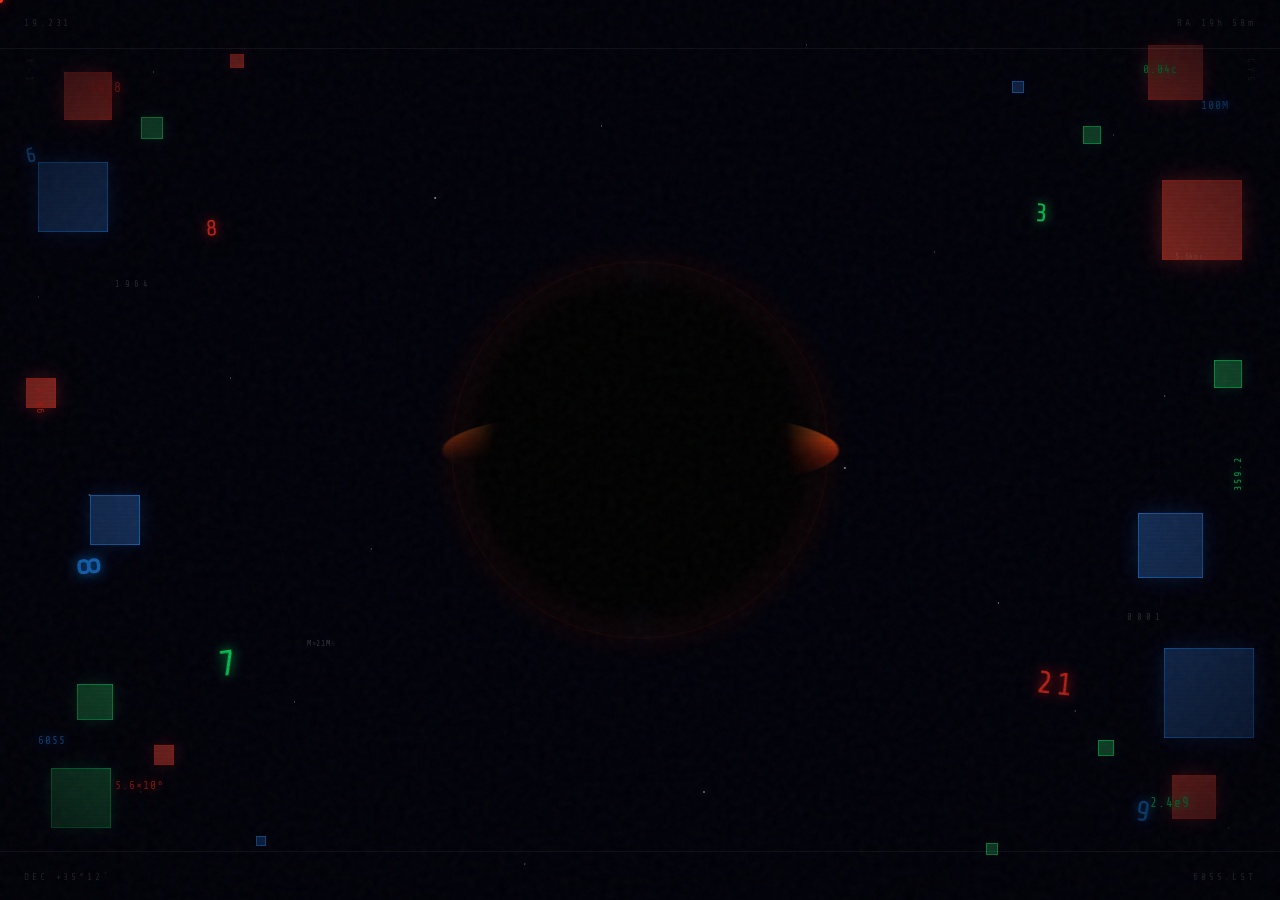
==== cygnus.html @ d70f7ec6 "Create cygnus.html" ====
<!DOCTYPE html>
<html lang="en">
<head>
<meta charset="UTF-8"/>
<meta name="viewport" content="width=device-width, initial-scale=1.0"/>
<title>CYGNUS X-1</title>
<style>
@import url('https://fonts.googleapis.com/css2?family=Share+Tech+Mono&family=Bebas+Neue&display=swap');

*, *::before, *::after { margin:0; padding:0; box-sizing:border-box; }

:root {
  --void: #00000a;
  --r: #c0392b;
  --g: #1a6b3a;
  --b: #1a3a6b;
  --r-bright: #ff2d1a;
  --g-bright: #00ff6a;
  --b-bright: #1a8fff;
  --dim: rgba(255,255,255,0.06);
  --num: rgba(255,255,255,0.18);
}

html, body {
  width: 100%; height: 100%;
  background: var(--void);
  overflow: hidden;
  font-family: 'Share Tech Mono', monospace;
  cursor: none;
}

/* ── CUSTOM CURSOR ── */
#cursor {
  position: fixed; width: 6px; height: 6px;
  background: var(--r-bright); border-radius: 50%;
  pointer-events: none; z-index: 9999;
  transform: translate(-50%, -50%);
  transition: width .1s, height .1s;
  box-shadow: 0 0 12px var(--r-bright), 0 0 30px rgba(255,45,26,0.4);
}

/* ── STAR FIELD ── */
#stars {
  position: fixed; inset: 0; z-index: 0;
  background:
    radial-gradient(1px 1px at 12% 8%, rgba(255,255,255,0.9) 0%, transparent 100%),
    radial-gradient(1px 1px at 87% 15%, rgba(255,255,255,0.7) 0%, transparent 100%),
    radial-gradient(1.5px 1.5px at 34% 22%, rgba(255,255,255,0.85) 0%, transparent 100%),
    radial-gradient(1px 1px at 63% 5%, rgba(255,255,255,0.6) 0%, transparent 100%),
    radial-gradient(1px 1px at 91% 44%, rgba(255,255,255,0.8) 0%, transparent 100%),
    radial-gradient(1.5px 1.5px at 7% 55%, rgba(255,255,255,0.7) 0%, transparent 100%),
    radial-gradient(1px 1px at 78% 67%, rgba(255,255,255,0.9) 0%, transparent 100%),
    radial-gradient(1px 1px at 23% 78%, rgba(255,255,255,0.6) 0%, transparent 100%),
    radial-gradient(1.5px 1.5px at 55% 88%, rgba(255,255,255,0.8) 0%, transparent 100%),
    radial-gradient(1px 1px at 96% 92%, rgba(255,255,255,0.7) 0%, transparent 100%),
    radial-gradient(1px 1px at 41% 96%, rgba(255,255,255,0.85) 0%, transparent 100%),
    radial-gradient(1px 1px at 3% 33%, rgba(255,255,255,0.5) 0%, transparent 100%),
    radial-gradient(2px 2px at 50% 50%, rgba(255,255,255,0.3) 0%, transparent 100%),
    radial-gradient(1px 1px at 18% 42%, rgba(200,220,255,0.6) 0%, transparent 100%),
    radial-gradient(1px 1px at 73% 28%, rgba(255,200,200,0.5) 0%, transparent 100%),
    radial-gradient(1px 1px at 29% 61%, rgba(200,255,220,0.5) 0%, transparent 100%),
    radial-gradient(1px 1px at 84% 79%, rgba(255,255,255,0.75) 0%, transparent 100%),
    radial-gradient(1px 1px at 47% 14%, rgba(255,255,255,0.65) 0%, transparent 100%),
    radial-gradient(1.5px 1.5px at 66% 52%, rgba(255,255,255,0.8) 0%, transparent 100%),
    radial-gradient(1px 1px at 11% 88%, rgba(255,255,255,0.55) 0%, transparent 100%);
  animation: starDrift 80s linear infinite;
}
@keyframes starDrift {
  from { transform: translateY(0); }
  to   { transform: translateY(-60px); }
}

/* ── ACCRETION DISK / BLACK HOLE ── */
#hole {
  position: fixed;
  left: 50%; top: 50%;
  transform: translate(-50%, -50%);
  z-index: 1;
  width: min(55vw, 55vh);
  height: min(55vw, 55vh);
}

/* Event horizon */
.event-horizon {
  position: absolute; inset: 0;
  border-radius: 50%;
  background: radial-gradient(circle at 50% 50%,
    #000 0%,
    #000 38%,
    rgba(0,0,0,0.98) 42%,
    transparent 60%
  );
  z-index: 10;
}

/* Glow rings around the singularity */
.glow-ring {
  position: absolute; border-radius: 50%;
  animation: pulse 4s ease-in-out infinite;
}
.glow-ring:nth-child(1) {
  inset: 30%; border: 1px solid rgba(255,120,20,0.6);
  box-shadow: 0 0 30px rgba(255,120,20,0.3), inset 0 0 30px rgba(255,120,20,0.1);
  animation-delay: 0s;
}
.glow-ring:nth-child(2) {
  inset: 22%; border: 1px solid rgba(255,60,10,0.35);
  box-shadow: 0 0 50px rgba(255,60,10,0.2);
  animation-delay: 1.2s;
}
.glow-ring:nth-child(3) {
  inset: 12%; border: 1px solid rgba(180,40,10,0.2);
  animation-delay: 2.4s;
}
@keyframes pulse {
  0%, 100% { opacity: 0.6; transform: scale(1); }
  50%       { opacity: 1;   transform: scale(1.015); }
}

/* Accretion disk — flat ellipse */
.disk {
  position: absolute; inset: 10%;
  border-radius: 50%;
  transform: rotateX(78deg) rotateZ(20deg);
  background: conic-gradient(
    from 0deg,
    rgba(255,200,80,0.0) 0%,
    rgba(255,150,40,0.7) 8%,
    rgba(255,80,20,0.9) 15%,
    rgba(200,40,10,0.6) 22%,
    rgba(100,20,5,0.2) 30%,
    rgba(0,0,0,0) 40%,
    rgba(0,0,0,0) 58%,
    rgba(60,10,2,0.2) 66%,
    rgba(180,60,15,0.7) 74%,
    rgba(255,130,40,0.85) 82%,
    rgba(255,200,80,0.5) 89%,
    rgba(255,200,80,0.0) 100%
  );
  animation: diskSpin 18s linear infinite;
  filter: blur(1px);
}
@keyframes diskSpin {
  from { transform: rotateX(78deg) rotateZ(20deg); }
  to   { transform: rotateX(78deg) rotateZ(380deg); }
}

/* Relativistic jet */
.jet {
  position: absolute; left: 50%; width: 2px;
  transform: translateX(-50%);
  border-radius: 2px;
  animation: jetFlicker 3s ease-in-out infinite;
}
.jet.top {
  bottom: 50%;
  height: 38%;
  background: linear-gradient(to top, rgba(26,143,255,0.8), transparent);
  box-shadow: 0 0 20px rgba(26,143,255,0.5), 0 0 60px rgba(26,143,255,0.2);
}
.jet.bottom {
  top: 50%;
  height: 38%;
  background: linear-gradient(to bottom, rgba(26,143,255,0.8), transparent);
  box-shadow: 0 0 20px rgba(26,143,255,0.5), 0 0 60px rgba(26,143,255,0.2);
}
@keyframes jetFlicker {
  0%,100% { opacity: 0.7; width: 2px; }
  50%     { opacity: 1;   width: 3px; }
}

/* ── GRAVITATIONAL LENSING HAZE ── */
.lens-haze {
  position: absolute; inset: -5%;
  border-radius: 50%;
  background: radial-gradient(ellipse at 50% 50%,
    transparent 34%,
    rgba(255,100,30,0.04) 40%,
    rgba(255,80,20,0.08) 46%,
    transparent 55%
  );
  animation: lensRotate 25s linear infinite;
}
@keyframes lensRotate {
  from { transform: rotate(0deg); }
  to   { transform: rotate(360deg); }
}

/* ── SQUARES ── */
.sq {
  position: fixed;
  z-index: 2;
  animation: sqFloat 6s ease-in-out infinite;
}
.sq::before {
  content: '';
  position: absolute; inset: 0;
}

/* RED squares */
.sq.r { background: var(--r); border: 1px solid var(--r-bright); }
.sq.r::after {
  content: '';
  position: absolute; inset: 0;
  box-shadow: 0 0 20px rgba(192,57,43,0.6), 0 0 60px rgba(192,57,43,0.2);
}

/* GREEN squares */
.sq.g { background: var(--g); border: 1px solid var(--g-bright); }
.sq.g::after {
  content: '';
  position: absolute; inset: 0;
  box-shadow: 0 0 20px rgba(26,107,58,0.6), 0 0 60px rgba(26,107,58,0.2);
}

/* BLUE squares */
.sq.b { background: var(--b); border: 1px solid var(--b-bright); }
.sq.b::after {
  content: '';
  position: absolute; inset: 0;
  box-shadow: 0 0 20px rgba(26,58,107,0.6), 0 0 60px rgba(26,58,107,0.2);
}

@keyframes sqFloat {
  0%,100% { transform: var(--rot) translateY(0px); }
  50%     { transform: var(--rot) translateY(-8px); }
}

/* Individual square positions & sizes & rotations */
/* TOP LEFT cluster */
.sq-1  { width:48px; height:48px; top:8vh;  left:5vw;  --rot:rotate(12deg);  animation-delay:0s;   }
.sq-2  { width:22px; height:22px; top:13vh; left:11vw; --rot:rotate(-25deg); animation-delay:.8s;  }
.sq-3  { width:70px; height:70px; top:18vh; left:3vw;  --rot:rotate(38deg);  animation-delay:1.5s; }
.sq-4  { width:14px; height:14px; top:6vh;  left:18vw; --rot:rotate(-7deg);  animation-delay:2.2s; }

/* TOP RIGHT cluster */
.sq-5  { width:55px; height:55px; top:5vh;  right:6vw;  --rot:rotate(-15deg); animation-delay:.4s;  }
.sq-6  { width:18px; height:18px; top:14vh; right:14vw; --rot:rotate(44deg);  animation-delay:1.1s; }
.sq-7  { width:80px; height:80px; top:20vh; right:3vw;  --rot:rotate(-30deg); animation-delay:2.0s; }
.sq-8  { width:12px; height:12px; top:9vh;  right:20vw; --rot:rotate(60deg);  animation-delay:.2s;  }

/* BOTTOM LEFT cluster */
.sq-9  { width:60px; height:60px; bottom:8vh;  left:4vw;  --rot:rotate(22deg);  animation-delay:1.8s; }
.sq-10 { width:20px; height:20px; bottom:15vh; left:12vw; --rot:rotate(-40deg); animation-delay:.6s;  }
.sq-11 { width:36px; height:36px; bottom:20vh; left:6vw;  --rot:rotate(55deg);  animation-delay:3.0s; }
.sq-12 { width:10px; height:10px; bottom:6vh;  left:20vw; --rot:rotate(-18deg); animation-delay:2.5s; }

/* BOTTOM RIGHT cluster */
.sq-13 { width:44px; height:44px; bottom:9vh;  right:5vw;  --rot:rotate(-35deg); animation-delay:.9s;  }
.sq-14 { width:16px; height:16px; bottom:16vh; right:13vw; --rot:rotate(28deg);  animation-delay:1.6s; }
.sq-15 { width:90px; height:90px; bottom:18vh; right:2vw;  --rot:rotate(12deg);  animation-delay:.3s;  }
.sq-16 { width:12px; height:12px; bottom:5vh;  right:22vw; --rot:rotate(-52deg); animation-delay:2.8s; }

/* SIDES — left mid */
.sq-17 { width:30px; height:30px; top:42vh; left:2vw;  --rot:rotate(47deg);  animation-delay:1.2s; }
.sq-18 { width:50px; height:50px; top:55vh; left:7vw;  --rot:rotate(-20deg); animation-delay:.5s;  }

/* SIDES — right mid */
.sq-19 { width:28px; height:28px; top:40vh; right:3vw;  --rot:rotate(-60deg); animation-delay:2.1s; }
.sq-20 { width:65px; height:65px; top:57vh; right:6vw;  --rot:rotate(18deg);  animation-delay:.7s;  }

/* ── NUMBERS ── */
.num {
  position: fixed;
  font-family: 'Share Tech Mono', monospace;
  letter-spacing: 0.08em;
  z-index: 3;
  animation: numPulse 5s ease-in-out infinite;
  user-select: none;
  pointer-events: none;
}
.num.r { color: var(--r-bright); text-shadow: 0 0 12px var(--r-bright), 0 0 30px rgba(255,45,26,0.4); }
.num.g { color: var(--g-bright); text-shadow: 0 0 12px var(--g-bright), 0 0 30px rgba(0,255,106,0.3); }
.num.b { color: var(--b-bright); text-shadow: 0 0 12px var(--b-bright), 0 0 30px rgba(26,143,255,0.4); }
.num.w { color: rgba(255,255,255,0.22); text-shadow: none; }

@keyframes numPulse {
  0%,100% { opacity: 0.7; }
  50%     { opacity: 1; }
}

/* ── SCANLINES OVERLAY ── */
#scanlines {
  position: fixed; inset: 0; z-index: 20;
  background: repeating-linear-gradient(
    to bottom,
    transparent,
    transparent 2px,
    rgba(0,0,0,0.04) 2px,
    rgba(0,0,0,0.04) 4px
  );
  pointer-events: none;
}

/* ── VIGNETTE ── */
#vignette {
  position: fixed; inset: 0; z-index: 4;
  background: radial-gradient(ellipse at 50% 50%,
    transparent 40%,
    rgba(0,0,8,0.6) 80%,
    rgba(0,0,8,0.95) 100%
  );
  pointer-events: none;
}

/* ── GRAIN ── */
#grain {
  position: fixed; inset: -50%; z-index: 21;
  width: 200%; height: 200%;
  opacity: 0.035;
  background-image: url("data:image/svg+xml,%3Csvg viewBox='0 0 256 256' xmlns='http://www.w3.org/2000/svg'%3E%3Cfilter id='noise'%3E%3CfeTurbulence type='fractalNoise' baseFrequency='0.9' numOctaves='4' stitchTiles='stitch'/%3E%3C/filter%3E%3Crect width='100%25' height='100%25' filter='url(%23noise)'/%3E%3C/svg%3E");
  animation: grainShift 0.12s steps(1) infinite;
  pointer-events: none;
}
@keyframes grainShift {
  0%   { transform: translate(0,0); }
  25%  { transform: translate(-2%,-1%); }
  50%  { transform: translate(1%,2%); }
  75%  { transform: translate(2%,-2%); }
  100% { transform: translate(-1%,1%); }
}

/* ── DATA LINES — top & bottom HUD strips ── */
.hud-line {
  position: fixed; left: 0; right: 0;
  height: 1px; background: rgba(255,255,255,0.06);
  z-index: 5;
}
.hud-line.top    { top: 48px; }
.hud-line.bottom { bottom: 48px; }

.hud-num {
  position: fixed;
  font-size: 0.6rem; letter-spacing: 0.3em;
  color: rgba(255,255,255,0.12);
  font-family: 'Share Tech Mono', monospace;
  z-index: 5; pointer-events: none;
}
</style>
</head>
<body>

<div id="cursor"></div>
<div id="stars"></div>
<div id="vignette"></div>
<div id="scanlines"></div>
<div id="grain"></div>

<!-- HUD lines -->
<div class="hud-line top"></div>
<div class="hud-line bottom"></div>

<!-- HUD corner numbers -->
<div class="hud-num" style="top:18px; left:24px;">19.231</div>
<div class="hud-num" style="top:18px; right:24px;">RA 19h 58m</div>
<div class="hud-num" style="bottom:18px; left:24px;">DEC +35°12′</div>
<div class="hud-num" style="bottom:18px; right:24px;">6055.LST</div>
<div class="hud-num" style="top:58px; left:24px; writing-mode:vertical-lr; letter-spacing:0.4em; opacity:0.5;">X-1</div>
<div class="hud-num" style="top:58px; right:24px; writing-mode:vertical-lr; letter-spacing:0.4em; opacity:0.5;">CYG</div>

<!-- BLACK HOLE -->
<div id="hole">
  <div class="lens-haze"></div>
  <div class="disk"></div>
  <div class="glow-ring"></div>
  <div class="glow-ring"></div>
  <div class="glow-ring"></div>
  <div class="jet top"></div>
  <div class="jet bottom"></div>
  <div class="event-horizon"></div>
</div>

<!-- RED squares -->
<div class="sq r sq-1"></div>
<div class="sq r sq-5"></div>
<div class="sq r sq-10"></div>
<div class="sq r sq-13"></div>
<div class="sq r sq-17"></div>
<div class="sq r sq-7"></div>

<!-- GREEN squares -->
<div class="sq g sq-2"></div>
<div class="sq g sq-6"></div>
<div class="sq g sq-9"></div>
<div class="sq g sq-14"></div>
<div class="sq g sq-19"></div>
<div class="sq g sq-11"></div>

<!-- BLUE squares -->
<div class="sq b sq-3"></div>
<div class="sq b sq-8"></div>
<div class="sq b sq-12"></div>
<div class="sq b sq-15"></div>
<div class="sq b sq-18"></div>
<div class="sq b sq-20"></div>

<!-- Small accent squares -->
<div class="sq r sq-4"></div>
<div class="sq g sq-16"></div>

<!-- NUMBERS — red -->
<div class="num r" style="top:9vh;  left:7vw;   font-size:clamp(0.55rem,1vw,0.8rem); animation-delay:0s;">14.8</div>
<div class="num r" style="top:24vh; left:16vw;  font-size:clamp(0.9rem,1.8vw,1.4rem);  animation-delay:1s; transform:rotate(-4deg);">8</div>
<div class="num r" style="bottom:12vh; left:9vw; font-size:clamp(0.55rem,0.9vw,0.75rem); animation-delay:.5s;">5.6×10⁶</div>
<div class="num r" style="bottom:22vh; right:16vw; font-size:clamp(1.2rem,2.5vw,2rem); animation-delay:2s; transform:rotate(6deg);">21</div>
<div class="num r" style="top:44vh; left:1.5vw; font-size:clamp(0.5rem,0.8vw,0.7rem); animation-delay:3s; transform:rotate(90deg) translateY(-8px);">1.86</div>

<!-- NUMBERS — green -->
<div class="num g" style="top:7vh;  right:8vw;  font-size:clamp(0.55rem,0.9vw,0.75rem); animation-delay:.3s;">0.04c</div>
<div class="num g" style="top:22vh; right:18vw; font-size:clamp(1rem,2vw,1.6rem); animation-delay:1.4s; transform:rotate(3deg);">3</div>
<div class="num g" style="bottom:10vh; right:7vw; font-size:clamp(0.6rem,1vw,0.8rem); animation-delay:.9s;">2.4e9</div>
<div class="num g" style="bottom:24vh; left:17vw; font-size:clamp(1.4rem,2.8vw,2.2rem); animation-delay:2.5s; transform:rotate(-8deg);">7</div>
<div class="num g" style="top:52vh;  right:2vw; font-size:clamp(0.5rem,0.8vw,0.65rem); animation-delay:1.8s; transform:rotate(-90deg);">359.2</div>

<!-- NUMBERS — blue -->
<div class="num b" style="top:16vh; left:2vw;  font-size:clamp(0.9rem,1.6vw,1.3rem); animation-delay:.7s; transform:rotate(-12deg);">6</div>
<div class="num b" style="top:11vh; right:4vw; font-size:clamp(0.55rem,0.9vw,0.75rem); animation-delay:2.2s;">100M</div>
<div class="num b" style="bottom:17vh; left:3vw; font-size:clamp(0.5rem,0.85vw,0.7rem); animation-delay:1.1s;">6055</div>
<div class="num b" style="bottom:8vh;  right:10vw; font-size:clamp(1.1rem,2.2vw,1.8rem); animation-delay:.4s; transform:rotate(10deg);">9</div>
<div class="num b" style="top:60vh; left:6vw; font-size:clamp(1.8rem,3.5vw,2.8rem); animation-delay:3.2s; transform:rotate(-5deg);">∞</div>

<!-- NUMBERS — dim white (data texture) -->
<div class="num w" style="top:31vh; left:9vw;  font-size:0.55rem; animation-delay:.2s; letter-spacing:0.5em;">1964</div>
<div class="num w" style="top:68vh; right:9vw; font-size:0.55rem; animation-delay:1.5s; letter-spacing:0.5em;">0001</div>
<div class="num w" style="bottom:28vh; left:24vw; font-size:0.5rem; animation-delay:2.8s;">M≈21M☉</div>
<div class="num w" style="top:28vh; right:6vw;  font-size:0.5rem; animation-delay:.6s;">5.6kpc</div>

<script>
// Cursor
const cursor = document.getElementById('cursor');
document.addEventListener('mousemove', e => {
  cursor.style.left = e.clientX + 'px';
  cursor.style.top  = e.clientY + 'px';
});

// Subtle parallax on mouse move — hole drifts slightly
const hole = document.getElementById('hole');
document.addEventListener('mousemove', e => {
  const dx = (e.clientX / window.innerWidth  - 0.5) * 18;
  const dy = (e.clientY / window.innerHeight - 0.5) * 14;
  hole.style.transform = `translate(calc(-50% + ${dx}px), calc(-50% + ${dy}px))`;
});

// Squares subtle parallax — different depth layers
const sqs = document.querySelectorAll('.sq');
document.addEventListener('mousemove', e => {
  const dx = (e.clientX / window.innerWidth  - 0.5);
  const dy = (e.clientY / window.innerHeight - 0.5);
  sqs.forEach((sq, i) => {
    const depth = (i % 3 + 1) * 6;
    const baseRot = sq.style.getPropertyValue('--rot') || 'rotate(0deg)';
    sq.style.marginLeft = (dx * depth) + 'px';
    sq.style.marginTop  = (dy * depth) + 'px';
  });
});
</script>
</body>
</html>
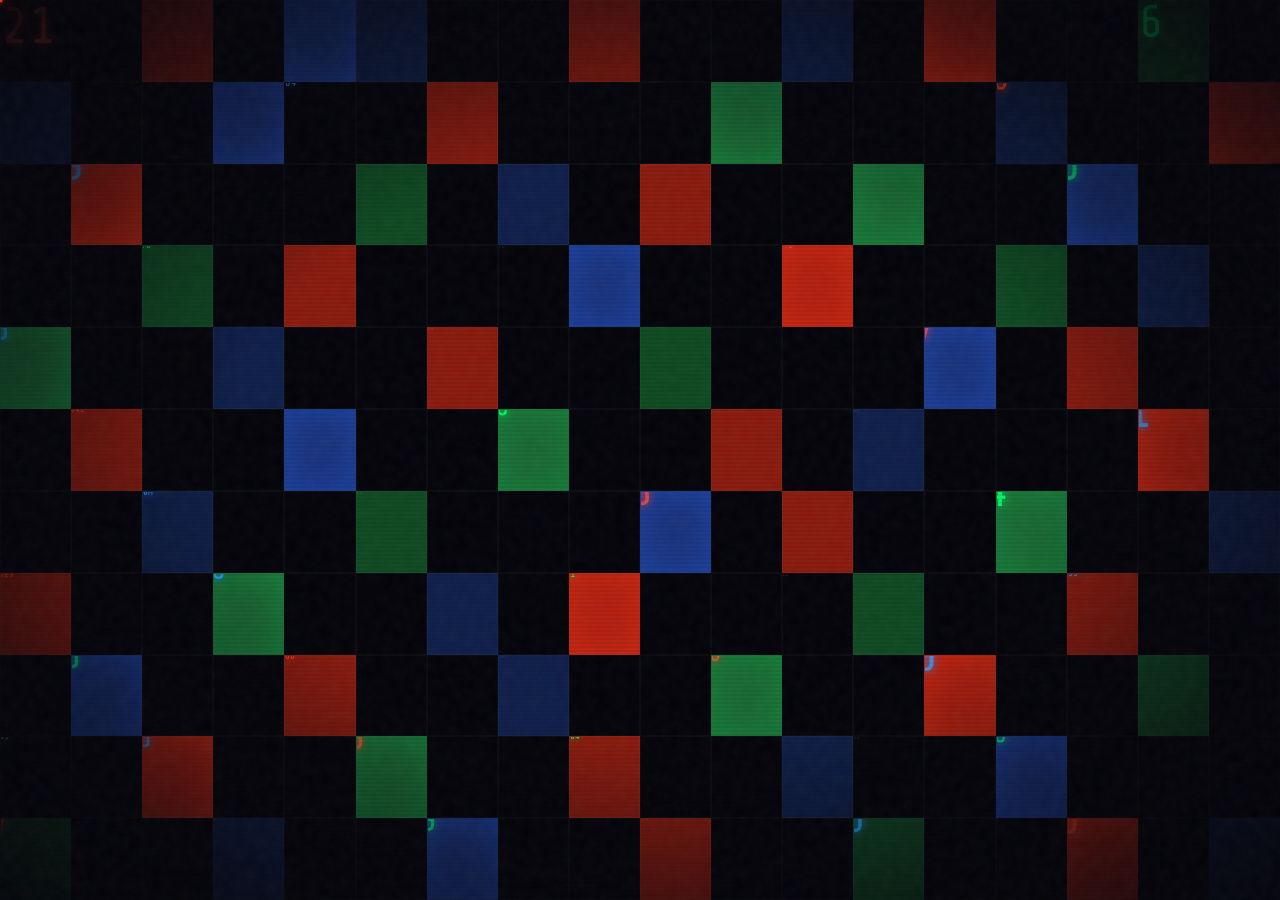
==== commit abd7db33: "Update cygnus.html" ====
--- a/cygnus.html
+++ b/cygnus.html
@@ -4,455 +4,281 @@
 <meta charset="UTF-8"/>
 <meta name="viewport" content="width=device-width, initial-scale=1.0"/>
 <title>CYGNUS X-1</title>
+<link href="https://fonts.googleapis.com/css2?family=Share+Tech+Mono&display=swap" rel="stylesheet">
 <style>
-@import url('https://fonts.googleapis.com/css2?family=Share+Tech+Mono&family=Bebas+Neue&display=swap');
-
 *, *::before, *::after { margin:0; padding:0; box-sizing:border-box; }
 
-:root {
-  --void: #00000a;
-  --r: #c0392b;
-  --g: #1a6b3a;
-  --b: #1a3a6b;
-  --r-bright: #ff2d1a;
-  --g-bright: #00ff6a;
-  --b-bright: #1a8fff;
-  --dim: rgba(255,255,255,0.06);
-  --num: rgba(255,255,255,0.18);
-}
-
 html, body {
-  width: 100%; height: 100%;
-  background: var(--void);
-  overflow: hidden;
-  font-family: 'Share Tech Mono', monospace;
-  cursor: none;
-}
-
-/* ── CUSTOM CURSOR ── */
+  width:100%; height:100%;
+  background:#04040a;
+  overflow:hidden;
+  font-family:'Share Tech Mono', monospace;
+  cursor:none;
+}
+
 #cursor {
-  position: fixed; width: 6px; height: 6px;
-  background: var(--r-bright); border-radius: 50%;
-  pointer-events: none; z-index: 9999;
-  transform: translate(-50%, -50%);
-  transition: width .1s, height .1s;
-  box-shadow: 0 0 12px var(--r-bright), 0 0 30px rgba(255,45,26,0.4);
-}
-
-/* ── STAR FIELD ── */
-#stars {
-  position: fixed; inset: 0; z-index: 0;
-  background:
-    radial-gradient(1px 1px at 12% 8%, rgba(255,255,255,0.9) 0%, transparent 100%),
-    radial-gradient(1px 1px at 87% 15%, rgba(255,255,255,0.7) 0%, transparent 100%),
-    radial-gradient(1.5px 1.5px at 34% 22%, rgba(255,255,255,0.85) 0%, transparent 100%),
-    radial-gradient(1px 1px at 63% 5%, rgba(255,255,255,0.6) 0%, transparent 100%),
-    radial-gradient(1px 1px at 91% 44%, rgba(255,255,255,0.8) 0%, transparent 100%),
-    radial-gradient(1.5px 1.5px at 7% 55%, rgba(255,255,255,0.7) 0%, transparent 100%),
-    radial-gradient(1px 1px at 78% 67%, rgba(255,255,255,0.9) 0%, transparent 100%),
-    radial-gradient(1px 1px at 23% 78%, rgba(255,255,255,0.6) 0%, transparent 100%),
-    radial-gradient(1.5px 1.5px at 55% 88%, rgba(255,255,255,0.8) 0%, transparent 100%),
-    radial-gradient(1px 1px at 96% 92%, rgba(255,255,255,0.7) 0%, transparent 100%),
-    radial-gradient(1px 1px at 41% 96%, rgba(255,255,255,0.85) 0%, transparent 100%),
-    radial-gradient(1px 1px at 3% 33%, rgba(255,255,255,0.5) 0%, transparent 100%),
-    radial-gradient(2px 2px at 50% 50%, rgba(255,255,255,0.3) 0%, transparent 100%),
-    radial-gradient(1px 1px at 18% 42%, rgba(200,220,255,0.6) 0%, transparent 100%),
-    radial-gradient(1px 1px at 73% 28%, rgba(255,200,200,0.5) 0%, transparent 100%),
-    radial-gradient(1px 1px at 29% 61%, rgba(200,255,220,0.5) 0%, transparent 100%),
-    radial-gradient(1px 1px at 84% 79%, rgba(255,255,255,0.75) 0%, transparent 100%),
-    radial-gradient(1px 1px at 47% 14%, rgba(255,255,255,0.65) 0%, transparent 100%),
-    radial-gradient(1.5px 1.5px at 66% 52%, rgba(255,255,255,0.8) 0%, transparent 100%),
-    radial-gradient(1px 1px at 11% 88%, rgba(255,255,255,0.55) 0%, transparent 100%);
-  animation: starDrift 80s linear infinite;
-}
-@keyframes starDrift {
-  from { transform: translateY(0); }
-  to   { transform: translateY(-60px); }
-}
-
-/* ── ACCRETION DISK / BLACK HOLE ── */
-#hole {
-  position: fixed;
-  left: 50%; top: 50%;
-  transform: translate(-50%, -50%);
-  z-index: 1;
-  width: min(55vw, 55vh);
-  height: min(55vw, 55vh);
-}
-
-/* Event horizon */
-.event-horizon {
-  position: absolute; inset: 0;
-  border-radius: 50%;
-  background: radial-gradient(circle at 50% 50%,
-    #000 0%,
-    #000 38%,
-    rgba(0,0,0,0.98) 42%,
-    transparent 60%
+  position:fixed; width:5px; height:5px;
+  background:#ff2d1a; border-radius:50%;
+  pointer-events:none; z-index:9999;
+  transform:translate(-50%,-50%);
+  box-shadow:0 0 10px #ff2d1a, 0 0 24px rgba(255,45,26,0.5);
+}
+
+/* ── CANVAS ── */
+#c {
+  position:fixed; inset:0;
+  display:grid;
+  grid-template-columns: repeat(18, 1fr);
+  grid-template-rows: repeat(11, 1fr);
+  gap:0;
+}
+
+/* Each cell */
+.cell {
+  position:relative;
+  border:1px solid rgba(255,255,255,0.028);
+  overflow:hidden;
+}
+
+/* ── SQUARE FILLS ── */
+.fill-r  { background:#8b1a0e; }
+.fill-rb { background:#b52010; }
+.fill-g  { background:#0e4a22; }
+.fill-gb { background:#1a6b34; }
+.fill-b  { background:#0e1f4a; }
+.fill-bb { background:#1a3580; }
+.fill-v  { background:transparent; }
+
+/* Glow on colored cells */
+.fill-rb::after { content:''; position:absolute; inset:0; box-shadow:inset 0 0 30px rgba(255,60,20,0.3); }
+.fill-gb::after { content:''; position:absolute; inset:0; box-shadow:inset 0 0 30px rgba(0,200,80,0.25); }
+.fill-bb::after { content:''; position:absolute; inset:0; box-shadow:inset 0 0 30px rgba(30,100,255,0.3); }
+
+/* Numbers inside cells */
+.cell .n {
+  position:absolute;
+  font-family:'Share Tech Mono', monospace;
+  line-height:1;
+  user-select:none; pointer-events:none;
+}
+.n.r  { color:#ff4422; text-shadow:0 0 8px #ff2d1a; }
+.n.g  { color:#00ff6a; text-shadow:0 0 8px #00cc55; }
+.n.b  { color:#2a9fff; text-shadow:0 0 8px #1a7fff; }
+.n.w  { color:rgba(255,255,255,0.35); }
+.n.dw { color:rgba(255,255,255,0.10); }
+
+/* Diagonal accent lines inside cells */
+.cell.diag::before {
+  content:'';
+  position:absolute; inset:0;
+  background: linear-gradient(
+    var(--diag-angle, 135deg),
+    transparent 48%,
+    var(--diag-color, rgba(255,255,255,0.06)) 48%,
+    var(--diag-color, rgba(255,255,255,0.06)) 52%,
+    transparent 52%
   );
-  z-index: 10;
-}
-
-/* Glow rings around the singularity */
-.glow-ring {
-  position: absolute; border-radius: 50%;
-  animation: pulse 4s ease-in-out infinite;
-}
-.glow-ring:nth-child(1) {
-  inset: 30%; border: 1px solid rgba(255,120,20,0.6);
-  box-shadow: 0 0 30px rgba(255,120,20,0.3), inset 0 0 30px rgba(255,120,20,0.1);
-  animation-delay: 0s;
-}
-.glow-ring:nth-child(2) {
-  inset: 22%; border: 1px solid rgba(255,60,10,0.35);
-  box-shadow: 0 0 50px rgba(255,60,10,0.2);
-  animation-delay: 1.2s;
-}
-.glow-ring:nth-child(3) {
-  inset: 12%; border: 1px solid rgba(180,40,10,0.2);
-  animation-delay: 2.4s;
-}
-@keyframes pulse {
-  0%, 100% { opacity: 0.6; transform: scale(1); }
-  50%       { opacity: 1;   transform: scale(1.015); }
-}
-
-/* Accretion disk — flat ellipse */
-.disk {
-  position: absolute; inset: 10%;
-  border-radius: 50%;
-  transform: rotateX(78deg) rotateZ(20deg);
-  background: conic-gradient(
-    from 0deg,
-    rgba(255,200,80,0.0) 0%,
-    rgba(255,150,40,0.7) 8%,
-    rgba(255,80,20,0.9) 15%,
-    rgba(200,40,10,0.6) 22%,
-    rgba(100,20,5,0.2) 30%,
-    rgba(0,0,0,0) 40%,
-    rgba(0,0,0,0) 58%,
-    rgba(60,10,2,0.2) 66%,
-    rgba(180,60,15,0.7) 74%,
-    rgba(255,130,40,0.85) 82%,
-    rgba(255,200,80,0.5) 89%,
-    rgba(255,200,80,0.0) 100%
-  );
-  animation: diskSpin 18s linear infinite;
-  filter: blur(1px);
-}
-@keyframes diskSpin {
-  from { transform: rotateX(78deg) rotateZ(20deg); }
-  to   { transform: rotateX(78deg) rotateZ(380deg); }
-}
-
-/* Relativistic jet */
-.jet {
-  position: absolute; left: 50%; width: 2px;
-  transform: translateX(-50%);
-  border-radius: 2px;
-  animation: jetFlicker 3s ease-in-out infinite;
-}
-.jet.top {
-  bottom: 50%;
-  height: 38%;
-  background: linear-gradient(to top, rgba(26,143,255,0.8), transparent);
-  box-shadow: 0 0 20px rgba(26,143,255,0.5), 0 0 60px rgba(26,143,255,0.2);
-}
-.jet.bottom {
-  top: 50%;
-  height: 38%;
-  background: linear-gradient(to bottom, rgba(26,143,255,0.8), transparent);
-  box-shadow: 0 0 20px rgba(26,143,255,0.5), 0 0 60px rgba(26,143,255,0.2);
-}
-@keyframes jetFlicker {
-  0%,100% { opacity: 0.7; width: 2px; }
-  50%     { opacity: 1;   width: 3px; }
-}
-
-/* ── GRAVITATIONAL LENSING HAZE ── */
-.lens-haze {
-  position: absolute; inset: -5%;
-  border-radius: 50%;
-  background: radial-gradient(ellipse at 50% 50%,
-    transparent 34%,
-    rgba(255,100,30,0.04) 40%,
-    rgba(255,80,20,0.08) 46%,
-    transparent 55%
-  );
-  animation: lensRotate 25s linear infinite;
-}
-@keyframes lensRotate {
-  from { transform: rotate(0deg); }
-  to   { transform: rotate(360deg); }
-}
-
-/* ── SQUARES ── */
-.sq {
-  position: fixed;
-  z-index: 2;
-  animation: sqFloat 6s ease-in-out infinite;
-}
-.sq::before {
-  content: '';
-  position: absolute; inset: 0;
-}
-
-/* RED squares */
-.sq.r { background: var(--r); border: 1px solid var(--r-bright); }
-.sq.r::after {
-  content: '';
-  position: absolute; inset: 0;
-  box-shadow: 0 0 20px rgba(192,57,43,0.6), 0 0 60px rgba(192,57,43,0.2);
-}
-
-/* GREEN squares */
-.sq.g { background: var(--g); border: 1px solid var(--g-bright); }
-.sq.g::after {
-  content: '';
-  position: absolute; inset: 0;
-  box-shadow: 0 0 20px rgba(26,107,58,0.6), 0 0 60px rgba(26,107,58,0.2);
-}
-
-/* BLUE squares */
-.sq.b { background: var(--b); border: 1px solid var(--b-bright); }
-.sq.b::after {
-  content: '';
-  position: absolute; inset: 0;
-  box-shadow: 0 0 20px rgba(26,58,107,0.6), 0 0 60px rgba(26,58,107,0.2);
-}
-
-@keyframes sqFloat {
-  0%,100% { transform: var(--rot) translateY(0px); }
-  50%     { transform: var(--rot) translateY(-8px); }
-}
-
-/* Individual square positions & sizes & rotations */
-/* TOP LEFT cluster */
-.sq-1  { width:48px; height:48px; top:8vh;  left:5vw;  --rot:rotate(12deg);  animation-delay:0s;   }
-.sq-2  { width:22px; height:22px; top:13vh; left:11vw; --rot:rotate(-25deg); animation-delay:.8s;  }
-.sq-3  { width:70px; height:70px; top:18vh; left:3vw;  --rot:rotate(38deg);  animation-delay:1.5s; }
-.sq-4  { width:14px; height:14px; top:6vh;  left:18vw; --rot:rotate(-7deg);  animation-delay:2.2s; }
-
-/* TOP RIGHT cluster */
-.sq-5  { width:55px; height:55px; top:5vh;  right:6vw;  --rot:rotate(-15deg); animation-delay:.4s;  }
-.sq-6  { width:18px; height:18px; top:14vh; right:14vw; --rot:rotate(44deg);  animation-delay:1.1s; }
-.sq-7  { width:80px; height:80px; top:20vh; right:3vw;  --rot:rotate(-30deg); animation-delay:2.0s; }
-.sq-8  { width:12px; height:12px; top:9vh;  right:20vw; --rot:rotate(60deg);  animation-delay:.2s;  }
-
-/* BOTTOM LEFT cluster */
-.sq-9  { width:60px; height:60px; bottom:8vh;  left:4vw;  --rot:rotate(22deg);  animation-delay:1.8s; }
-.sq-10 { width:20px; height:20px; bottom:15vh; left:12vw; --rot:rotate(-40deg); animation-delay:.6s;  }
-.sq-11 { width:36px; height:36px; bottom:20vh; left:6vw;  --rot:rotate(55deg);  animation-delay:3.0s; }
-.sq-12 { width:10px; height:10px; bottom:6vh;  left:20vw; --rot:rotate(-18deg); animation-delay:2.5s; }
-
-/* BOTTOM RIGHT cluster */
-.sq-13 { width:44px; height:44px; bottom:9vh;  right:5vw;  --rot:rotate(-35deg); animation-delay:.9s;  }
-.sq-14 { width:16px; height:16px; bottom:16vh; right:13vw; --rot:rotate(28deg);  animation-delay:1.6s; }
-.sq-15 { width:90px; height:90px; bottom:18vh; right:2vw;  --rot:rotate(12deg);  animation-delay:.3s;  }
-.sq-16 { width:12px; height:12px; bottom:5vh;  right:22vw; --rot:rotate(-52deg); animation-delay:2.8s; }
-
-/* SIDES — left mid */
-.sq-17 { width:30px; height:30px; top:42vh; left:2vw;  --rot:rotate(47deg);  animation-delay:1.2s; }
-.sq-18 { width:50px; height:50px; top:55vh; left:7vw;  --rot:rotate(-20deg); animation-delay:.5s;  }
-
-/* SIDES — right mid */
-.sq-19 { width:28px; height:28px; top:40vh; right:3vw;  --rot:rotate(-60deg); animation-delay:2.1s; }
-.sq-20 { width:65px; height:65px; top:57vh; right:6vw;  --rot:rotate(18deg);  animation-delay:.7s;  }
-
-/* ── NUMBERS ── */
-.num {
-  position: fixed;
-  font-family: 'Share Tech Mono', monospace;
-  letter-spacing: 0.08em;
-  z-index: 3;
-  animation: numPulse 5s ease-in-out infinite;
-  user-select: none;
-  pointer-events: none;
-}
-.num.r { color: var(--r-bright); text-shadow: 0 0 12px var(--r-bright), 0 0 30px rgba(255,45,26,0.4); }
-.num.g { color: var(--g-bright); text-shadow: 0 0 12px var(--g-bright), 0 0 30px rgba(0,255,106,0.3); }
-.num.b { color: var(--b-bright); text-shadow: 0 0 12px var(--b-bright), 0 0 30px rgba(26,143,255,0.4); }
-.num.w { color: rgba(255,255,255,0.22); text-shadow: none; }
-
-@keyframes numPulse {
-  0%,100% { opacity: 0.7; }
-  50%     { opacity: 1; }
-}
-
-/* ── SCANLINES OVERLAY ── */
-#scanlines {
-  position: fixed; inset: 0; z-index: 20;
+}
+
+/* Scanlines */
+#scan {
+  position:fixed; inset:0; z-index:50; pointer-events:none;
   background: repeating-linear-gradient(
     to bottom,
-    transparent,
-    transparent 2px,
-    rgba(0,0,0,0.04) 2px,
-    rgba(0,0,0,0.04) 4px
+    transparent, transparent 2px,
+    rgba(0,0,0,0.06) 2px, rgba(0,0,0,0.06) 4px
   );
-  pointer-events: none;
-}
-
-/* ── VIGNETTE ── */
-#vignette {
-  position: fixed; inset: 0; z-index: 4;
+}
+
+/* Vignette */
+#vig {
+  position:fixed; inset:0; z-index:49; pointer-events:none;
   background: radial-gradient(ellipse at 50% 50%,
-    transparent 40%,
-    rgba(0,0,8,0.6) 80%,
-    rgba(0,0,8,0.95) 100%
+    transparent 45%,
+    rgba(4,4,10,0.7) 80%,
+    rgba(4,4,10,0.97) 100%
   );
-  pointer-events: none;
-}
-
-/* ── GRAIN ── */
+}
+
+/* Grain */
 #grain {
-  position: fixed; inset: -50%; z-index: 21;
-  width: 200%; height: 200%;
-  opacity: 0.035;
-  background-image: url("data:image/svg+xml,%3Csvg viewBox='0 0 256 256' xmlns='http://www.w3.org/2000/svg'%3E%3Cfilter id='noise'%3E%3CfeTurbulence type='fractalNoise' baseFrequency='0.9' numOctaves='4' stitchTiles='stitch'/%3E%3C/filter%3E%3Crect width='100%25' height='100%25' filter='url(%23noise)'/%3E%3C/svg%3E");
-  animation: grainShift 0.12s steps(1) infinite;
-  pointer-events: none;
-}
-@keyframes grainShift {
-  0%   { transform: translate(0,0); }
-  25%  { transform: translate(-2%,-1%); }
-  50%  { transform: translate(1%,2%); }
-  75%  { transform: translate(2%,-2%); }
-  100% { transform: translate(-1%,1%); }
-}
-
-/* ── DATA LINES — top & bottom HUD strips ── */
-.hud-line {
-  position: fixed; left: 0; right: 0;
-  height: 1px; background: rgba(255,255,255,0.06);
-  z-index: 5;
-}
-.hud-line.top    { top: 48px; }
-.hud-line.bottom { bottom: 48px; }
-
-.hud-num {
-  position: fixed;
-  font-size: 0.6rem; letter-spacing: 0.3em;
-  color: rgba(255,255,255,0.12);
-  font-family: 'Share Tech Mono', monospace;
-  z-index: 5; pointer-events: none;
-}
+  position:fixed; inset:-50%; width:200%; height:200%;
+  z-index:51; pointer-events:none; opacity:0.04;
+  background-image:url("data:image/svg+xml,%3Csvg viewBox='0 0 200 200' xmlns='http://www.w3.org/2000/svg'%3E%3Cfilter id='n'%3E%3CfeTurbulence type='fractalNoise' baseFrequency='0.85' numOctaves='4' stitchTiles='stitch'/%3E%3C/filter%3E%3Crect width='100%25' height='100%25' filter='url(%23n)'/%3E%3C/svg%3E");
+  animation:gr .15s steps(1) infinite;
+}
+@keyframes gr {
+  0%  { transform:translate(0,0); }
+  25% { transform:translate(-1%,-2%); }
+  50% { transform:translate(2%,1%); }
+  75% { transform:translate(-2%,2%); }
+}
+
+/* Subtle pulse on bright cells */
+@keyframes dimPulse {
+  0%,100% { opacity:1; }
+  50%     { opacity:0.78; }
+}
+.pulse { animation: dimPulse 3.5s ease-in-out infinite; }
+.pulse2 { animation: dimPulse 5s ease-in-out infinite; animation-delay:1.2s; }
+.pulse3 { animation: dimPulse 4.2s ease-in-out infinite; animation-delay:2.8s; }
 </style>
 </head>
 <body>
 
 <div id="cursor"></div>
-<div id="stars"></div>
-<div id="vignette"></div>
-<div id="scanlines"></div>
+<div id="scan"></div>
+<div id="vig"></div>
 <div id="grain"></div>
 
-<!-- HUD lines -->
-<div class="hud-line top"></div>
-<div class="hud-line bottom"></div>
-
-<!-- HUD corner numbers -->
-<div class="hud-num" style="top:18px; left:24px;">19.231</div>
-<div class="hud-num" style="top:18px; right:24px;">RA 19h 58m</div>
-<div class="hud-num" style="bottom:18px; left:24px;">DEC +35°12′</div>
-<div class="hud-num" style="bottom:18px; right:24px;">6055.LST</div>
-<div class="hud-num" style="top:58px; left:24px; writing-mode:vertical-lr; letter-spacing:0.4em; opacity:0.5;">X-1</div>
-<div class="hud-num" style="top:58px; right:24px; writing-mode:vertical-lr; letter-spacing:0.4em; opacity:0.5;">CYG</div>
-
-<!-- BLACK HOLE -->
-<div id="hole">
-  <div class="lens-haze"></div>
-  <div class="disk"></div>
-  <div class="glow-ring"></div>
-  <div class="glow-ring"></div>
-  <div class="glow-ring"></div>
-  <div class="jet top"></div>
-  <div class="jet bottom"></div>
-  <div class="event-horizon"></div>
-</div>
-
-<!-- RED squares -->
-<div class="sq r sq-1"></div>
-<div class="sq r sq-5"></div>
-<div class="sq r sq-10"></div>
-<div class="sq r sq-13"></div>
-<div class="sq r sq-17"></div>
-<div class="sq r sq-7"></div>
-
-<!-- GREEN squares -->
-<div class="sq g sq-2"></div>
-<div class="sq g sq-6"></div>
-<div class="sq g sq-9"></div>
-<div class="sq g sq-14"></div>
-<div class="sq g sq-19"></div>
-<div class="sq g sq-11"></div>
-
-<!-- BLUE squares -->
-<div class="sq b sq-3"></div>
-<div class="sq b sq-8"></div>
-<div class="sq b sq-12"></div>
-<div class="sq b sq-15"></div>
-<div class="sq b sq-18"></div>
-<div class="sq b sq-20"></div>
-
-<!-- Small accent squares -->
-<div class="sq r sq-4"></div>
-<div class="sq g sq-16"></div>
-
-<!-- NUMBERS — red -->
-<div class="num r" style="top:9vh;  left:7vw;   font-size:clamp(0.55rem,1vw,0.8rem); animation-delay:0s;">14.8</div>
-<div class="num r" style="top:24vh; left:16vw;  font-size:clamp(0.9rem,1.8vw,1.4rem);  animation-delay:1s; transform:rotate(-4deg);">8</div>
-<div class="num r" style="bottom:12vh; left:9vw; font-size:clamp(0.55rem,0.9vw,0.75rem); animation-delay:.5s;">5.6×10⁶</div>
-<div class="num r" style="bottom:22vh; right:16vw; font-size:clamp(1.2rem,2.5vw,2rem); animation-delay:2s; transform:rotate(6deg);">21</div>
-<div class="num r" style="top:44vh; left:1.5vw; font-size:clamp(0.5rem,0.8vw,0.7rem); animation-delay:3s; transform:rotate(90deg) translateY(-8px);">1.86</div>
-
-<!-- NUMBERS — green -->
-<div class="num g" style="top:7vh;  right:8vw;  font-size:clamp(0.55rem,0.9vw,0.75rem); animation-delay:.3s;">0.04c</div>
-<div class="num g" style="top:22vh; right:18vw; font-size:clamp(1rem,2vw,1.6rem); animation-delay:1.4s; transform:rotate(3deg);">3</div>
-<div class="num g" style="bottom:10vh; right:7vw; font-size:clamp(0.6rem,1vw,0.8rem); animation-delay:.9s;">2.4e9</div>
-<div class="num g" style="bottom:24vh; left:17vw; font-size:clamp(1.4rem,2.8vw,2.2rem); animation-delay:2.5s; transform:rotate(-8deg);">7</div>
-<div class="num g" style="top:52vh;  right:2vw; font-size:clamp(0.5rem,0.8vw,0.65rem); animation-delay:1.8s; transform:rotate(-90deg);">359.2</div>
-
-<!-- NUMBERS — blue -->
-<div class="num b" style="top:16vh; left:2vw;  font-size:clamp(0.9rem,1.6vw,1.3rem); animation-delay:.7s; transform:rotate(-12deg);">6</div>
-<div class="num b" style="top:11vh; right:4vw; font-size:clamp(0.55rem,0.9vw,0.75rem); animation-delay:2.2s;">100M</div>
-<div class="num b" style="bottom:17vh; left:3vw; font-size:clamp(0.5rem,0.85vw,0.7rem); animation-delay:1.1s;">6055</div>
-<div class="num b" style="bottom:8vh;  right:10vw; font-size:clamp(1.1rem,2.2vw,1.8rem); animation-delay:.4s; transform:rotate(10deg);">9</div>
-<div class="num b" style="top:60vh; left:6vw; font-size:clamp(1.8rem,3.5vw,2.8rem); animation-delay:3.2s; transform:rotate(-5deg);">∞</div>
-
-<!-- NUMBERS — dim white (data texture) -->
-<div class="num w" style="top:31vh; left:9vw;  font-size:0.55rem; animation-delay:.2s; letter-spacing:0.5em;">1964</div>
-<div class="num w" style="top:68vh; right:9vw; font-size:0.55rem; animation-delay:1.5s; letter-spacing:0.5em;">0001</div>
-<div class="num w" style="bottom:28vh; left:24vw; font-size:0.5rem; animation-delay:2.8s;">M≈21M☉</div>
-<div class="num w" style="top:28vh; right:6vw;  font-size:0.5rem; animation-delay:.6s;">5.6kpc</div>
+<div id="c"></div>
 
 <script>
+// ── GRID DATA ──
+// 18 cols × 11 rows = 198 cells
+// Each entry: [ fill-class, number-string, num-class, num-position, extra-classes ]
+// fill: 'v'=void, 'r'=dark red, 'rb'=bright red, 'g'=dark green, 'gb'=bright green, 'b'=dark blue, 'bb'=bright blue
+// num: '' = none
+// pos: 'tl','tc','tr','cl','cc','cr','bl','bc','br' + size override
+
+const R='rb', r='r', G='gb', g='g', B='bb', b='b', V='v';
+
+// 18×11 layout — colour map (row by row)
+const fills = [
+  [V,V,r,V,B,b,V,V,r,V,V,b,V,R,V,V,g,V],
+  [b,V,V,B,V,V,r,V,V,V,G,V,V,V,b,V,V,R],
+  [V,R,V,V,V,g,V,b,V,r,V,V,G,V,V,B,V,V],
+  [V,V,g,V,r,V,V,V,B,V,V,R,V,V,g,V,b,V],
+  [G,V,V,b,V,V,r,V,V,g,V,V,V,B,V,r,V,V],
+  [V,r,V,V,B,V,V,G,V,V,r,V,b,V,V,V,R,V],
+  [V,V,b,V,V,g,V,V,V,B,V,r,V,V,G,V,V,b],
+  [r,V,V,G,V,V,b,V,R,V,V,V,g,V,V,r,V,V],
+  [V,B,V,V,r,V,V,b,V,V,G,V,V,R,V,V,g,V],
+  [V,V,R,V,V,G,V,V,r,V,V,b,V,V,B,V,V,V],
+  [g,V,V,b,V,V,B,V,V,r,V,V,g,V,V,R,V,b],
+];
+
+// Numbers scattered across the grid — [row, col, text, class, size, align]
+// row/col are 0-indexed
+const nums = [
+  // LARGE feature numbers
+  [0, 0,  '21',    'r',  '3.2rem', 'bl'], // solar masses
+  [0, 16, '6',     'g',  '2.8rem', 'br'],
+  [1, 4,  '1964',  'b',  '0.65rem','cc'],
+  [1, 14, '∞',     'r',  '2.4rem', 'cc'],
+  [2, 1,  '9',     'b',  '3rem',   'cc'],
+  [2, 15, '0',     'g',  '3rem',   'cc'],
+  [3, 2,  '5.6',   'g',  '0.6rem', 'cc'],
+  [3, 11, '14.8',  'r',  '0.6rem', 'cc'],
+  [4, 0,  '3',     'b',  '2.4rem', 'cc'],
+  [4, 13, '7',     'r',  '2.8rem', 'cc'],
+  [5, 1,  '0.04c', 'r',  '0.58rem','cc'],
+  [5, 7,  '∞',     'g',  '2rem',   'cc'],
+  [5, 16, '1',     'b',  '3.4rem', 'cc'],
+  [6, 2,  '100M',  'b',  '0.55rem','cc'],
+  [6, 9,  '8',     'r',  '2.6rem', 'cc'],
+  [6, 14, '4',     'g',  '2.8rem', 'cc'],
+  [7, 0,  '2.4e9', 'r',  '0.55rem','cc'],
+  [7, 3,  '∞',     'b',  '2.2rem', 'cc'],
+  [7, 8,  '21',    'g',  '0.65rem','cc'],
+  [7, 15, '6055',  'b',  '0.58rem','cc'],
+  [8, 1,  '5',     'g',  '2.4rem', 'cc'],
+  [8, 4,  '1.86',  'r',  '0.55rem','cc'],
+  [8, 10, '∞',     'r',  '1.8rem', 'cc'],
+  [8, 13, '0',     'b',  '3rem',   'cc'],
+  [9, 0,  '359',   'g',  '0.6rem', 'cc'],
+  [9, 2,  '8',     'b',  '2rem',   'cc'],
+  [9, 5,  '3',     'r',  '2.4rem', 'cc'],
+  [9, 8,  '0.04',  'g',  '0.58rem','cc'],
+  [9, 14, '∞',     'g',  '2rem',   'cc'],
+  [10,0,  '7',     'r',  '2.8rem', 'cc'],
+  [10,3,  '21M☉',  'dw', '0.52rem','cc'],
+  [10,6,  '9',     'g',  '2.4rem', 'cc'],
+  [10,9,  '1964',  'dw', '0.5rem', 'cc'],
+  [10,12, '6',     'b',  '2.6rem', 'cc'],
+  [10,15, '0',     'r',  '3rem',   'cc'],
+  // Scattered small data
+  [0, 3,  'X-1',   'dw', '0.5rem', 'cc'],
+  [0, 8,  'CYG',   'dw', '0.5rem', 'cc'],
+  [0, 11, '5kpc',  'dw', '0.5rem', 'cc'],
+  [1, 10, 'BH',    'dw', '0.5rem', 'cc'],
+  [2, 9,  '001',   'dw', '0.48rem','cc'],
+  [3, 7,  '010',   'dw', '0.48rem','cc'],
+  [4, 6,  '111',   'dw', '0.48rem','cc'],
+  [5, 12, '100',   'dw', '0.48rem','cc'],
+  [6, 5,  '011',   'dw', '0.48rem','cc'],
+  [7, 11, '110',   'dw', '0.48rem','cc'],
+  [8, 7,  '000',   'dw', '0.48rem','cc'],
+  [9, 12, '001',   'dw', '0.48rem','cc'],
+];
+
+// Build grid
+const grid = document.getElementById('c');
+const COLS = 18, ROWS = 11;
+
+// create cells
+const cells = [];
+for (let row = 0; row < ROWS; row++) {
+  for (let col = 0; col < COLS; col++) {
+    const cell = document.createElement('div');
+    cell.className = 'cell fill-' + fills[row][col];
+    cells.push({ el: cell, row, col });
+    grid.appendChild(cell);
+  }
+}
+
+// place numbers
+const alignMap = {
+  tl: ['4px auto auto 6px'],
+  tc: ['4px auto auto 50%'],
+  tr: ['4px 6px auto auto'],
+  cl: ['50% auto auto 6px'],
+  cc: ['50% auto auto 50%'],
+  cr: ['50% 6px auto auto'],
+  bl: ['auto auto 4px 6px'],
+  bc: ['auto auto 4px 50%'],
+  br: ['auto 6px 4px auto'],
+};
+
+nums.forEach(([row, col, text, cls, size, align]) => {
+  const idx = row * COLS + col;
+  const cell = cells[idx];
+  if (!cell) return;
+  const span = document.createElement('span');
+  span.className = 'n ' + cls;
+  span.textContent = text;
+  span.style.fontSize = size;
+
+  const [top, right, bottom, left] = (alignMap[align] || alignMap.cc);
+  span.style.top    = top;
+  span.style.right  = right;
+  span.style.bottom = bottom;
+  span.style.left   = left;
+  if (align.includes('c')) {
+    if (align === 'cc' || align === 'tc' || align === 'bc') {
+      span.style.transform = 'translateX(-50%)';
+    }
+    if (align === 'cc' || align === 'cl' || align === 'cr') {
+      span.style.transform = (span.style.transform ? 'translate(-50%,-50%)' : 'translateY(-50%)');
+    }
+    if (align === 'cc') span.style.transform = 'translate(-50%,-50%)';
+  }
+
+  cell.el.appendChild(span);
+});
+
+// Add pulse animation to some bright cells
+const pulseClasses = ['pulse','pulse2','pulse3'];
+document.querySelectorAll('.fill-rb, .fill-gb, .fill-bb').forEach((el, i) => {
+  el.classList.add(pulseClasses[i % 3]);
+});
+
 // Cursor
 const cursor = document.getElementById('cursor');
 document.addEventListener('mousemove', e => {
   cursor.style.left = e.clientX + 'px';
   cursor.style.top  = e.clientY + 'px';
 });
-
-// Subtle parallax on mouse move — hole drifts slightly
-const hole = document.getElementById('hole');
-document.addEventListener('mousemove', e => {
-  const dx = (e.clientX / window.innerWidth  - 0.5) * 18;
-  const dy = (e.clientY / window.innerHeight - 0.5) * 14;
-  hole.style.transform = `translate(calc(-50% + ${dx}px), calc(-50% + ${dy}px))`;
-});
-
-// Squares subtle parallax — different depth layers
-const sqs = document.querySelectorAll('.sq');
-document.addEventListener('mousemove', e => {
-  const dx = (e.clientX / window.innerWidth  - 0.5);
-  const dy = (e.clientY / window.innerHeight - 0.5);
-  sqs.forEach((sq, i) => {
-    const depth = (i % 3 + 1) * 6;
-    const baseRot = sq.style.getPropertyValue('--rot') || 'rotate(0deg)';
-    sq.style.marginLeft = (dx * depth) + 'px';
-    sq.style.marginTop  = (dy * depth) + 'px';
-  });
-});
 </script>
 </body>
 </html>
